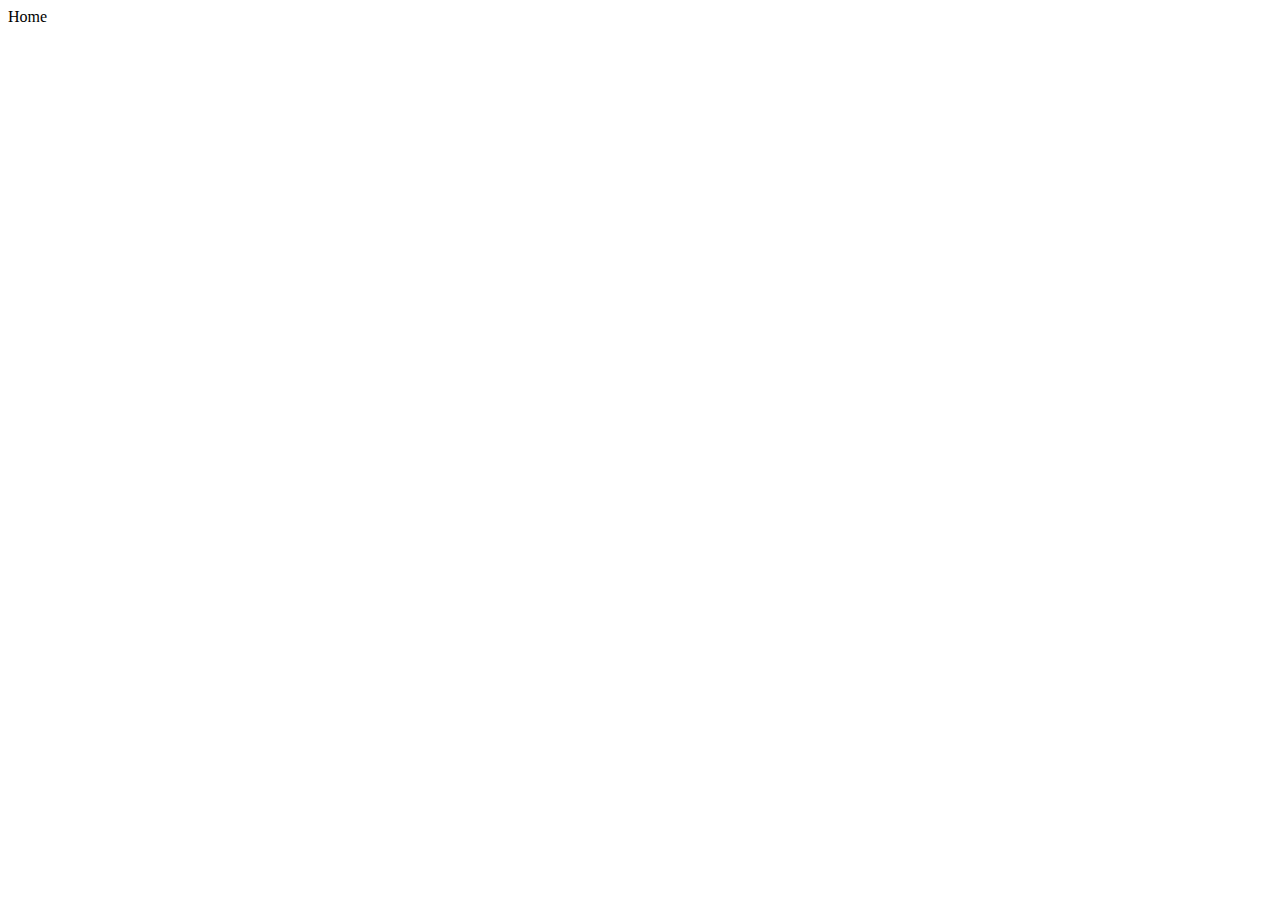
==== src/index.html @ 32de2ebb "Index.html added" ====
<!DOCTYPE html>
<html lang="en">
<head>
  <meta charset="UTF-8">
  <meta name="viewport" content="width=device-width, initial-scale=1.0">
  <title>Document</title>
</head>
<body>
  Home
</body>
</html>
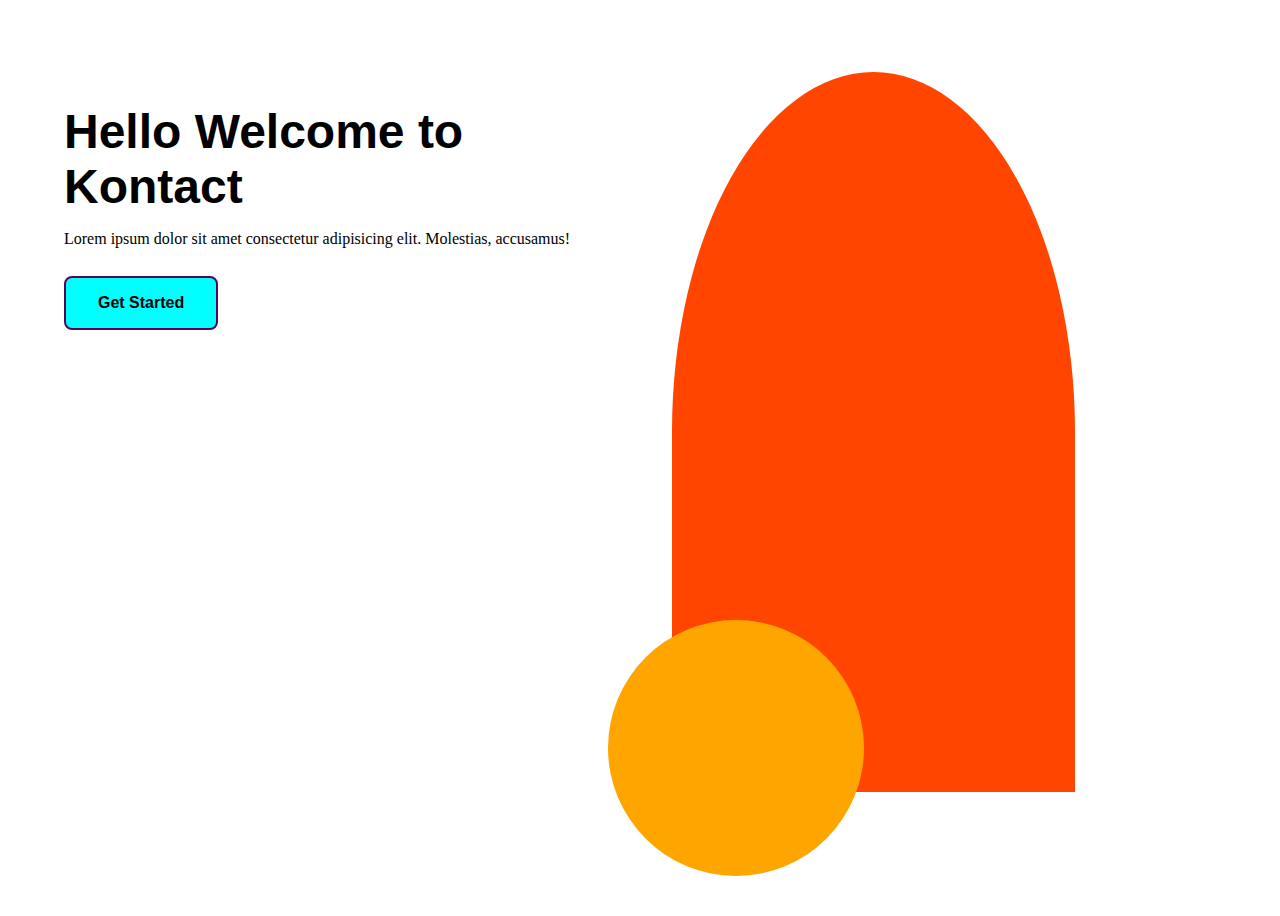
==== commit e53c18f2: "src/index.html and index.css updated" ====
--- a/src/index.html
+++ b/src/index.html
@@ -4,8 +4,19 @@
   <meta charset="UTF-8">
   <meta name="viewport" content="width=device-width, initial-scale=1.0">
   <title>Document</title>
+  <link rel="stylesheet" href="index.css">
 </head>
 <body>
-  Home
+  <div class="hero_container">
+    <div class="left_container">
+      <h1>Hello Welcome to <br> Kontact</h1>
+      <p>Lorem ipsum dolor sit amet consectetur adipisicing elit. Molestias, accusamus!</p>
+      <button>Get Started</button>
+    </div>
+    <div class="right_container">
+      <div class="box1"></div>
+      <div class="box2"></div>
+    </div>
+  </div>
 </body>
 </html>--- a/src/index.css
+++ b/src/index.css
@@ -0,0 +1,53 @@
+.hero_container {
+  height: 100vh;
+  width: 90vw;
+  display: flex;
+  margin: 0 auto;
+}
+.left_container {
+  width: 50%;
+}
+.right_container {
+  width: 50%;
+  position: relative;
+}
+.box1 {
+  margin: 4rem 0 0 2rem;
+  position: absolute;
+  border-radius: 50% 50% 0 0;
+  height: 80%;
+  width: 70%;
+  background: orangered;
+}
+
+.box2 {
+  position: absolute;
+  border-radius: 50%;
+  height: 16rem;
+  width: 16rem;
+  background: orange;
+  bottom: 2rem;
+  left: -2rem;
+}
+
+.left_container h1 {
+  margin-top: 6rem;
+  margin-bottom: 4px;
+  font-size: 3rem;
+  font-family: Arial, Helvetica, sans-serif;
+}
+button {
+  background: cyan;
+  padding: 16px 32px;
+  font-weight: bold;
+  margin-top: 12px;
+  font-size: 1rem;
+  border: 2px solid rgb(87, 6, 87);
+  border-radius: 8px;
+  transition: all;
+  transition-duration: 5s;
+}
+
+button:hover {
+  transform: rotate(720deg);
+}
